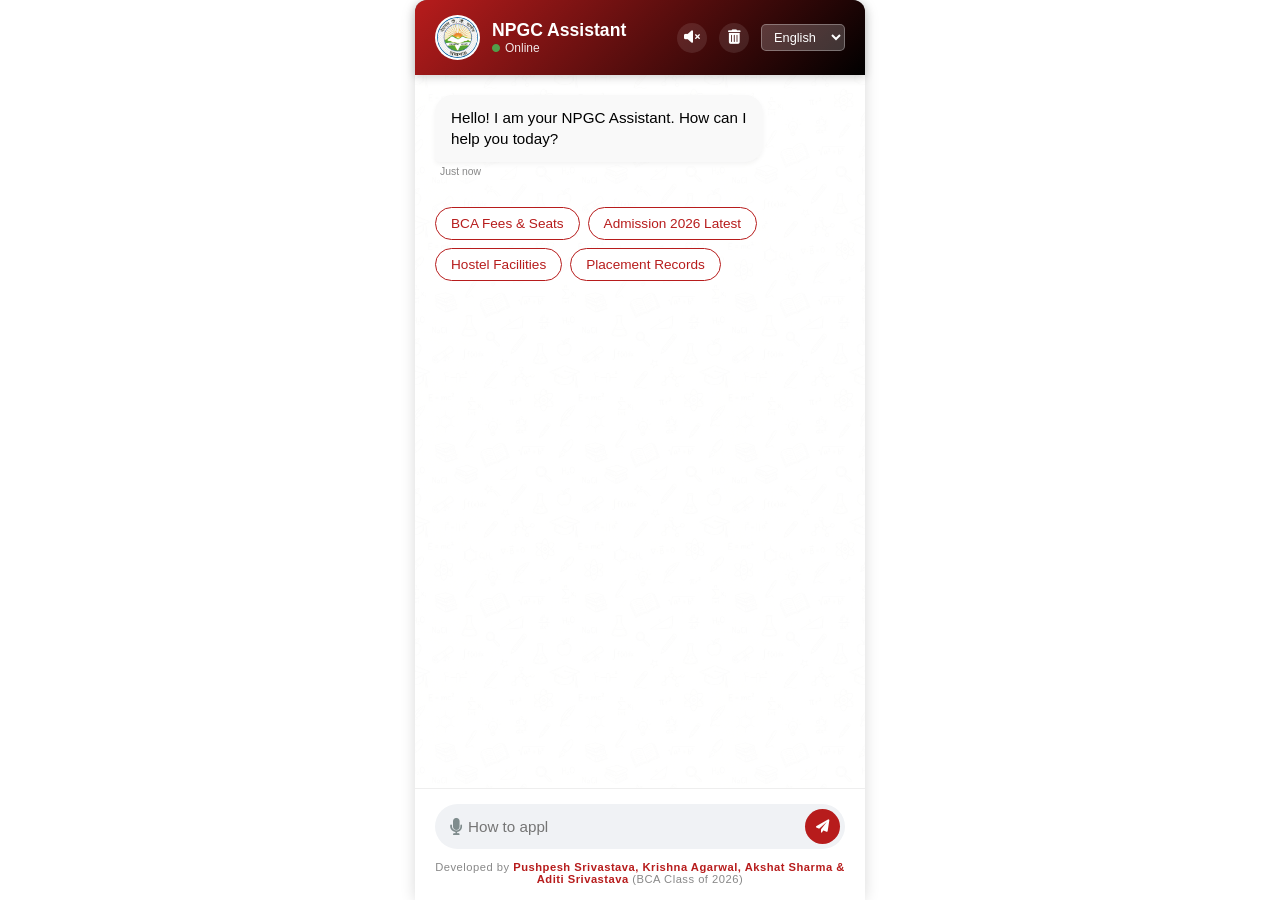
==== static/index.html @ 2db95284 "Architecture: Reorganized UI files into static folder for professional hosting" ====
<!DOCTYPE html>
<html lang="en">
<head>
    <meta charset="UTF-8">
    <meta name="viewport" content="width=device-width, initial-scale=1.0">
    <title>NPGC Smart Assistant</title>
    <link rel="stylesheet" href="style.css">
    <link rel="stylesheet" href="https://cdnjs.cloudflare.com/ajax/libs/font-awesome/6.0.0/css/all.min.css">
</head>
<body>
    <div id="chat-container">
        <!-- Header -->
        <div class="chat-header">
            <div class="header-info">
                <img src="clg_logo.png" alt="NPGC Logo" id="bot-logo" onerror="this.src='https://via.placeholder.com/40'">
                <div>
                    <h1>NPGC Assistant</h1>
                    <span class="status"><i class="fas fa-circle"></i> Online</span>
                </div>
            </div>
            <div class="header-actions">
                <button id="toggle-voice" title="Turn on Voice Assistance"><i class="fas fa-volume-mute"></i></button>
                <button id="clear-chat" title="Clear Chat History"><i class="fas fa-trash-alt"></i></button>
                <select id="lang-select" onchange="changeLanguage()">
                    <option value="en">English</option>
                    <option value="hi">हिंदी</option>
                    <option value="hinglish">Hinglish</option>
                </select>
            </div>
        </div>

        <!-- Chat Body -->
        <div id="chat-body">
            <div class="message bot-message animated fadeIn">
                <div class="message-content">
                    <p id="welcome-text">Hello! I am your NPGC Assistant. How can I help you today?</p>
                </div>
                <span class="message-time">Just now</span>
            </div>
            
            <div class="suggestions-container" id="suggestions">
                <!-- Suggestions will be dynamic -->
            </div>
        </div>

        <!-- Chat Input -->
        <div class="chat-footer">
            <div id="autocomplete-results" class="autocomplete-box"></div>
            <div class="input-wrapper">
                <button id="mic-btn" title="Speak your query"><i class="fas fa-microphone"></i></button>
                <input type="text" id="user-input" placeholder="Type your message..." autocomplete="off">
                <button id="send-btn"><i class="fas fa-paper-plane"></i></button>
            </div>
            <p class="footer-credit">Developed by <b>Pushpesh Srivastava, Krishna Agarwal, Akshat Sharma & Aditi Srivastava</b> (BCA Class of 2026)</p>
        </div>
    </div>

    <script src="script.js"></script>
</body>
</html>
---- static/style.css ----
:root {
    --primary-red: #B71C1C;
    --dark-red: #7f0000;
    --black: #000000;
    --grey-bg: #f9f9f9;
    --white: #FFFFFF;
    --shadow: 0 4px 15px rgba(0,0,0,0.15);
    --bot-gradient: linear-gradient(135deg, #1a1a1a 0%, #000000 100%);
    --header-gradient: linear-gradient(135deg, #B71C1C 0%, #000000 100%);
}

* {
    margin: 0;
    padding: 0;
    box-sizing: border-box;
    font-family: 'Segoe UI', Tahoma, Geneva, Verdana, sans-serif;
}

body {
    background: transparent;
    height: 100vh;
    display: flex;
    justify-content: center;
    align-items: center;
    overflow: hidden;
}

#chat-container {
    width: 100%;
    height: 100vh;
    max-width: 450px;
    background:#6d6d6d;
    display: flex;
    flex-direction: column;
    box-shadow: var(--shadow);
    position: relative;
    border-radius: 12px;
}

/* Header Styling */
.chat-header {
    padding: 15px 20px;
    background: var(--header-gradient);
    color: white;
    display: flex;
    justify-content: space-between;
    align-items: center;
    border-radius: 12px 12px 0 0;
    box-shadow: 0 2px 10px rgba(0,0,0,0.2);
    z-index: 10;
}

.header-info {
    display: flex;
    align-items: center;
    gap: 12px;
}

#bot-logo {
    width: 45px;
    height: 45px;
    background: white;
    border-radius: 50%;
    object-fit: cover;
    border: 2px solid rgba(255,255,255,0.3);
}

.header-info h1 {
    font-size: 1.1rem;
    font-weight: 600;
}

.status {
    font-size: 0.75rem;
    display: flex;
    align-items: center;
    gap: 5px;
    opacity: 0.9;
}

.status i {
    color: #4CAF50;
    font-size: 0.5rem;
}

.header-actions {
    display: flex;
    align-items: center;
    gap: 12px;
}

.header-actions button {
    background: rgba(255, 255, 255, 0.1);
    border: none;
    color: white;
    font-size: 0.9rem;
    cursor: pointer;
    transition: all 0.3s;
    width: 30px;
    height: 30px;
    border-radius: 50%;
    display: flex;
    align-items: center;
    justify-content: center;
}

.header-actions button:hover {
    background: rgba(255, 255, 255, 0.3);
}

.header-actions button.active {
    background: white;
    color: var(--primary-red);
}

#lang-select {
    background: rgba(255,255,255,0.2);
    border: 1px solid rgba(255,255,255,0.3);
    color: white;
    padding: 4px 8px;
    border-radius: 5px;
    font-size: 0.8rem;
    cursor: pointer;
    outline: none;
    font-weight: 500;
}

#lang-select option {
    background: var(--dark-red);
    color: white;
}

/* Chat Body */
#chat-body {
    flex: 1;
    overflow-y: auto;
    padding: 20px;
    display: flex;
    flex-direction: column;
    gap: 15px;
    background-color: var(--grey-bg);
    background-image: url('doodle_bg.png');
    background-size: 300px;
    background-repeat: repeat;
    background-blend-mode: overlay;
}

.message {
    max-width: 80%;
    margin-bottom: 5px;
    display: flex;
    flex-direction: column;
}

.message-content {
    padding: 12px 16px;
    border-radius: 18px;
    font-size: 0.95rem;
    line-height: 1.4;
    position: relative;
    word-wrap: break-word;
}

.message-time {
    font-size: 0.65rem;
    color: #888;
    margin-top: 4px;
    padding: 0 5px;
}

.bot-message {
    align-self: flex-start;
}

.bot-message .message-content {
    background: #f9f9f9;
    color: var(--black);
    border-bottom-left-radius: 4px;
    box-shadow: 0 2px 5px rgba(0,0,0,0.05);
}

.user-message {
    align-self: flex-end;
}

.user-message .message-content {
    background: var(--header-gradient);
    color: white;
    border-bottom-right-radius: 4px;
    box-shadow: 0 4px 10px rgba(211, 47, 47, 0.2);
}

/* Suggestions */
.suggestions-container {
    display: flex;
    flex-wrap: wrap;
    gap: 8px;
    margin-top: 10px;
}

.suggestion-chip {
    padding: 8px 15px;
    background: white;
    border: 1px solid var(--primary-red);
    color: var(--primary-red);
    border-radius: 20px;
    font-size: 0.85rem;
    cursor: pointer;
    transition: all 0.2s;
}

.suggestion-chip:hover {
    background: var(--primary-red);
    color: white;
    transform: translateY(-2px);
}

/* Footer & Input */
.chat-footer {
    padding: 15px 20px;
    background: white;
    border-top: 1px solid #eee;
}

.input-wrapper {
    display: flex;
    align-items: center;
    background: #f0f2f5;
    border-radius: 25px;
    padding: 5px 5px 5px 15px;
}

#mic-btn {
    background: none;
    border: none;
    color: #7f8c8d;
    font-size: 1.1rem;
    cursor: pointer;
    margin-right: 5px;
    transition: color 0.3s;
    display: flex;
    align-items: center;
    justify-content: center;
}

#mic-btn:hover {
    color: var(--primary-red);
}

#mic-btn.recording {
    color: var(--primary-red);
    animation: pulse-red 1.5s infinite;
}

@keyframes pulse-red {
    0% { transform: scale(1); opacity: 1; }
    50% { transform: scale(1.2); opacity: 0.7; }
    100% { transform: scale(1); opacity: 1; }
}

#user-input {
    flex: 1;
    border: none;
    background: transparent;
    padding: 8px 0;
    font-size: 0.95rem;
    outline: none;
    color: var(--black);
}

#send-btn {
    width: 35px;
    height: 35px;
    border: none;
    background: var(--primary-red);
    color: white;
    border-radius: 50%;
    cursor: pointer;
    display: flex;
    justify-content: center;
    align-items: center;
    transition: transform 0.2s;
}

#send-btn:hover {
    transform: scale(1.1);
    background: var(--dark-red);
}

.footer-credit {
    text-align: center;
    font-size: 0.7rem;
    color: #888;
    margin-top: 12px;
    letter-spacing: 0.5px;
}

.footer-credit b {
    color: var(--primary-red);
    font-weight: 600;
}

/* Autocomplete Box */
.autocomplete-box {
    position: absolute;
    bottom: 80px;
    left: 20px;
    right: 20px;
    background: white;
    border-radius: 12px;
    box-shadow: 0 -10px 30px rgba(0,0,0,0.2);
    max-height: 200px;
    overflow-y: auto;
    display: none;
    z-index: 9999;
    border: 1px solid #ddd;
}

.autocomplete-item {
    padding: 12px 15px;
    cursor: pointer;
    border-bottom: 1px solid #f9f9f9;
    font-size: 0.9rem;
    color: #333;
    transition: background 0.2s;
}

.autocomplete-item:hover {
    background: #fdf2f2;
    color: var(--primary-red);
}

.autocomplete-item:last-child {
    border-bottom: none;
}

/* Animations */
.fadeIn {
    animation: fadeIn 0.3s ease-in-out;
}

@keyframes fadeIn {
    from { opacity: 0; transform: translateY(10px); }
    to { opacity: 1; transform: translateY(0); }
}

/* Custom Scrollbar */
#chat-body::-webkit-scrollbar {
    width: 5px;
}

#chat-body::-webkit-scrollbar-track {
    background: transparent;
}

#chat-body::-webkit-scrollbar-thumb {
    background: #ccc;
    border-radius: 10px;
}

/* Responsive Upgrades */
@media (max-width: 480px) {
    #chat-container {
        max-width: 100%;
        border-radius: 0;
    }
    
    .chat-header {
        border-radius: 0;
        padding: 12px 15px;
    }

    .header-info h1 {
        font-size: 1rem;
    }

    .header-actions {
        gap: 8px;
    }

    .header-actions button {
        width: 28px;
        height: 28px;
        font-size: 0.8rem;
    }

    .message-content {
        font-size: 0.9rem;
        padding: 10px 14px;
    }

    .footer-credit {
        font-size: 0.6rem;
    }

    .autocomplete-box {
        left: 10px;
        right: 10px;
    }
}

/* Small heights (e.g. landscape mode) */
@media (max-height: 500px) {
    .chat-header {
        padding: 5px 15px;
    }
    
    #bot-logo {
        width: 35px;
        height: 35px;
    }

    .chat-footer {
        padding: 10px 15px;
    }
}
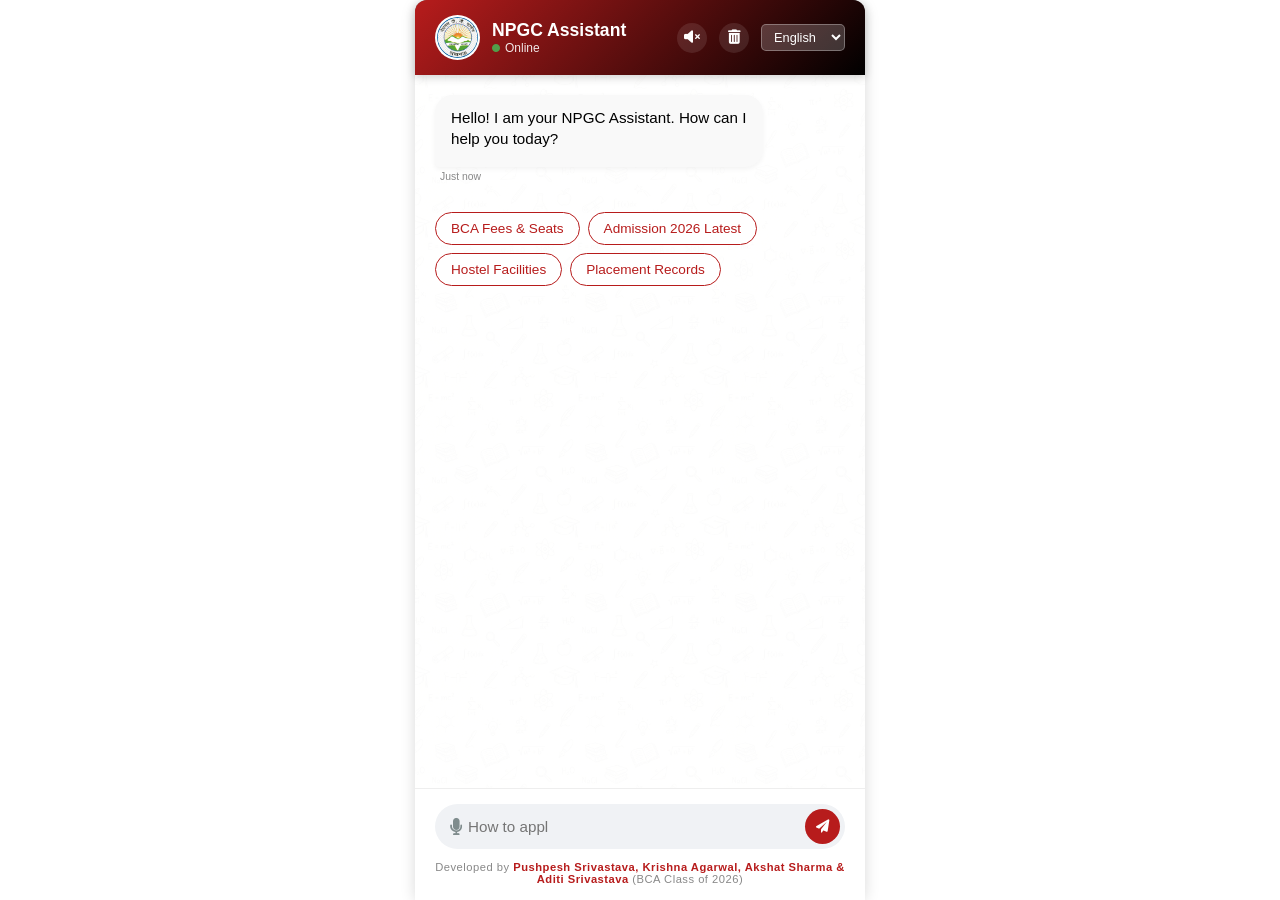
==== commit 41a52cbb: "fix: cache-bust script.js to force browser reload of TTS markdown fix" ====
--- a/static/index.html
+++ b/static/index.html
@@ -55,6 +55,6 @@
         </div>
     </div>
 
-    <script src="script.js"></script>
+    <script src="script.js?v=3"></script>
 </body>
 </html>
--- a/static/style.css
+++ b/static/style.css
@@ -177,6 +177,22 @@
     color: var(--black);
     border-bottom-left-radius: 4px;
     box-shadow: 0 2px 5px rgba(0,0,0,0.05);
+}
+
+.bot-message .message-content h3 {
+    color: var(--primary-red);
+    font-size: 1.05rem;
+    margin: 10px 0 5px 0;
+    font-weight: 700;
+}
+
+.bot-message .message-content strong {
+    color: var(--dark-red);
+    font-weight: 600;
+}
+
+.bot-message .message-content p {
+    margin-bottom: 5px;
 }
 
 .user-message {
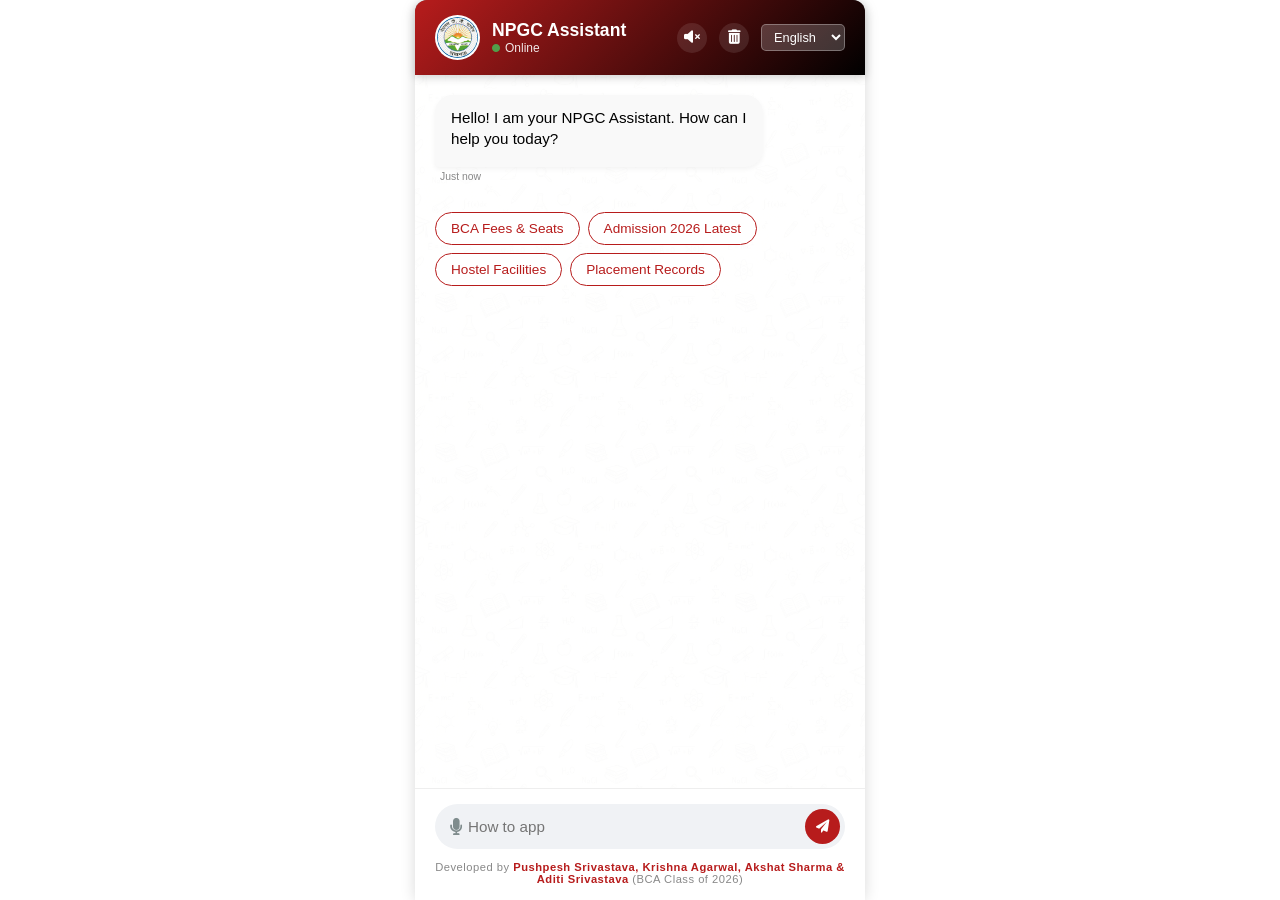
==== commit 064fceee: "feat: auto cache-bust script.js using MD5 hash on every server startup" ====
--- a/static/index.html
+++ b/static/index.html
@@ -55,6 +55,6 @@
         </div>
     </div>
 
-    <script src="script.js?v=3"></script>
+    <script src="script.js"></script>
 </body>
 </html>
